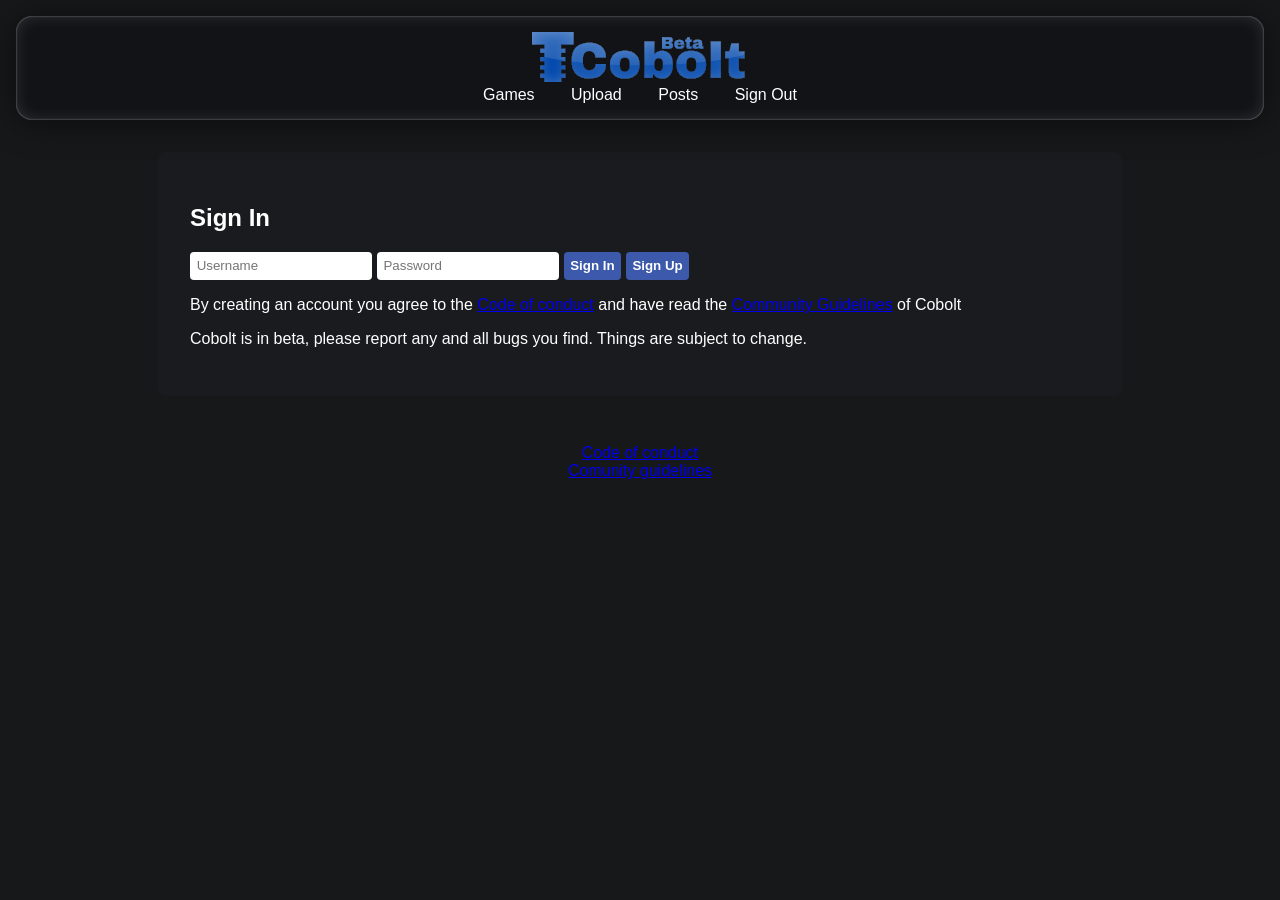
==== index.html @ b15310d8 "adding embed might make it look a bit less suspicious or something idk" ====
<!DOCTYPE html>
<html lang="en">
<head>
    <meta charset="UTF-8">
    <title>COBOLT</title>
    <meta name="viewport" content="width=device-width, initial-scale=1.0">
    <link rel="stylesheet" href="links.css">
    <link rel="stylesheet" href="css/style.css">
    <link rel="icon" type="image/png" href="Images/favicon-96x96.png?v=2" sizes="96x96" />
    <link rel="icon" type="image/svg+xml" href="Images/favicon.svg?v=2" />
    <link rel="shortcut icon" href="Images/favicon.ico?v=2" />
    <link rel="apple-touch-icon" sizes="180x180" href="Images/apple-touch-icon.png?v=2" />
    <meta name="apple-mobile-web-app-title" content="Cobolt" />
    <link rel="manifest" href="/site.webmanifest?v=2" />
    <!-- AWS Amplify script removed - we're using our own Flask server instead -->
    <!-- embed -->
    <meta content="Cobolt" property="og:title" />
    <meta content="Lorem Ipsum dolor sit amet." property="og:description" />
    <meta content="https://cobolt.github.io/" property="og:url" />
    <!-- ima go make a smaller version of the cobolt logo that isnt a ball rq -->
    <meta content="#0047AB" data-react-helmet="true" property="theme-color" />
    
    <style>
        /*
        archived, replaced with /css/style.css

        body { font-family: Arial, sans-serif; background: #23272a; color: #fff; margin: 0; }
        header { background: #181c20; padding: 1em; text-align: center; }
        footer { background: #181c20; padding: 1em; text-align: center; }
        nav a { color: #fff; margin: 0 1em; text-decoration: none; }
        .container { max-width: 900px; margin: 2em auto; background: #2c3136; padding: 2em; border-radius: 8px; }
        .game-list { display: flex; flex-wrap: wrap; gap: 1em; justify-content: center;}
        .game-card { background: #23272a; padding: 1em; border-radius: 6px; width: 160px; }
        .upload-form { margin-bottom: 2em; }
        input, button { padding: 0.5em; border-radius: 4px; border: none; }
        button { background: #3d59ab; color: #ffff; font-weight: bold; cursor: pointer; }
        .upload { position: absolute; left:42.5% }
        .games { position: absolute; left:36%; top: 13.7%; }
        .logout { position: absolute; left:50%; top:13.5% }
        */
    </style>
</head>
<body>
    <header>
        <img src="Images/aerocoboltbeta.svg" alt="COBOLT Logo" style="height: 50px;">
        <nav>
            <a href="#" onclick="showSection('games')">Games</a>
            <a href="#" onclick="showSection('upload')">Upload</a>
            <a href="#" onclick="showSection('posts')">Posts</a>
            <a href="#" onclick="signOut()">Sign Out</a>
        <!-- Made the divs so we can move the icons, else would break shit -->
        </nav>
    </header>
    <div class="container">
        <div id="auth-section">
            <h2>Sign In</h2>
            <input id="username" placeholder="Username" required/>
            <input id="password" type="password" placeholder="Password" required/>
            <button onclick="signIn()">Sign In</button>
            <button onclick="signUp()">Sign Up</button>
            <div id="auth-message"></div>
            <p>By creating an account you agree to the <a href="conduct.html">Code of conduct</a> and have read the <a href="guidelines.html">Community Guidelines</a> of Cobolt</p>
            <p>Cobolt is in beta, please report any and all bugs you find. Things are subject to change.</p>
        </div>
        <div id="games-section" style="display:none;">
            <h2>Games</h2>
            <div class="game-list" id="game-list"></div>
        </div>
        <div id="upload-section" style="display:none;">
            <h2>Upload Game</h2>
            <form class="upload-form" onsubmit="uploadGame(event)">
                <input id="game-title" placeholder="Game Title" required /><br><br>
                <input id="game-description" placeholder="Description (optional)" /><br><br>
                <h3>Game file</h3>
                <input id="game-file" type="file" accept=".zip,.tar,.gz,.7z" required /><br><br>
                <h3>Game image</h3>
                <p>Must be 1:1.</p>
                <input id="game-image" type="file" accept="image/*" /><br><br>
                <button type="submit">Upload</button>
            </form>
            <div id="upload-message"></div>
        </div>
        <div id="posts-section" style="display:none;">
            <h2>Posts</h2>
            <form class="upload-form" onsubmit="createPost(event)">
                <textarea id="post-content" placeholder="What's on your mind?" rows="3" style="width:100%;" required></textarea><br><br>
                <button type="submit">Post</button>
            </form>
            <div id="post-message"></div>
            <div id="post-list"></div>
        </div>
    </div>

    <script>
        const API_BASE = "https://cobolt-1-xmcq.gaur-alnilam.ts.net/";
        let authToken = null;
        let currentUsername = null;
        function showSection(section) {
            document.getElementById('games-section').style.display = section === 'games' ? '' : 'none';
            document.getElementById('upload-section').style.display = section === 'upload' ? '' : 'none';
            document.getElementById('posts-section').style.display = section === 'posts' ? '' : 'none';
        }
        async function signIn() {
            const username = document.getElementById('username').value;
            const password = document.getElementById('password').value;

            try {
                const response = await fetch(`${API_BASE}/api/login`, {
                    method: "POST",
                    headers: { "Content-Type": "application/json" },
                    body: JSON.stringify({ username, password })
                });

                const data = await response.json();

                if (!response.ok) {
                    document.getElementById('auth-message').innerText = data.error || 'Sign in failed.';
                    return;
                }

                authToken = data.token;
                currentUsername = data.username;

                document.getElementById('auth-section').style.display = 'none';
                showSection('games');
                loadGames();
                loadPosts();
            } catch (e) {
                document.getElementById('auth-message').innerText = 'Could not reach server: ' + e.message;
            }
        }

        async function signUp() {
            const username = document.getElementById('username').value;
            const password = document.getElementById('password').value;

            try {
                const response = await fetch(`${API_BASE}/api/register`, {
                    method: "POST",
                    headers: { "Content-Type": "application/json" },
                    body: JSON.stringify({ username, password })
                });
                const data = await response.json();

                if (!response.ok) {
                    document.getElementById('auth-message').innerText = data.error || 'Sign up failed.';
                    return;
                }

                document.getElementById('auth-message').innerText = 'Sign up successful. Please sign in.';
            } catch (e) {
                document.getElementById('auth-message').innerText = 'Could not reach server: ' + e.message;
            }
        }

        async function signOut() {
            if (authToken) {
                try {
                    await fetch(`${API_BASE}/api/logout`, {
                        method: "POST",
                        headers: { "Authorization": `Bearer ${authToken}` }
                    });
                } catch (e) {
                }
            }

            authToken = null;
            currentUsername = null;

            document.getElementById('auth-section').style.display = '';
            document.getElementById('games-section').style.display = 'none';
            document.getElementById('upload-section').style.display = 'none';
            document.getElementById('posts-section').style.display = 'none';
        }


        async function uploadGame(event) {
            event.preventDefault(); 

            const title = document.getElementById('game-title').value;
            const description = document.getElementById('game-description').value;
            const gameFile = document.getElementById('game-file').files[0];
            const imageFile = document.getElementById('game-image').files[0];

            if (!gameFile) {
                document.getElementById('upload-message').innerText = 'Please choose a game file.';
                return;
            }

            const formData = new FormData();
            formData.append("title", title);
            formData.append("description", description);
            formData.append("game_file", gameFile);
            if (imageFile) {
                formData.append("image_file", imageFile);
            }

            try {
                const response = await fetch(`${API_BASE}/api/games/upload`, {
                    method: "POST",
                    headers: {
                        "Authorization": `Bearer ${authToken}`
                    },
                    body: formData
                });
                const data = await response.json();

                if (!response.ok) {
                    document.getElementById('upload-message').innerText = data.error || 'Upload failed.';
                    return;
                }

                document.getElementById('upload-message').innerText = 'Game uploaded!';
                document.getElementById('game-title').value = '';
                document.getElementById('game-description').value = '';
                loadGames();
            } catch (e) {
                document.getElementById('upload-message').innerText = 'Could not reach server: ' + e.message;
            }
        }

        async function loadGames() {
            const gameList = document.getElementById('game-list');
            gameList.innerHTML = '';

            try {
                const response = await fetch(`${API_BASE}/api/games`);
                const games = await response.json();

                for (const game of games) {
                    const card = document.createElement('div');
                    card.className = 'game-card';

                    const imageTag = game.image_filename
                        ? `<img src="${API_BASE}/api/images/${game.image_filename}" alt="${game.title}">`
                        : '';

                    //card.innerHTML = `
                    //    ${imageTag}
                    //    <img class="capsule-gloss" src="Images/capsulegloss.svg"/>
                    //`;
                    card.innerHTML = `
                        <div class="game-capsule">
                            ${imageTag}
                            <img class="capsule-gloss" src="Images/capsulegloss.svg"/>
                        </div>
                        <h3>${game.title}</h3>
                        <p>${game.description || ''}</p>
                        <p style="color:#aaa;font-size:0.85em;">by ${game.username}</p>
                        <a href="${API_BASE}/api/games/${game.id}/download" style="color:#8ab4f8;">Download</a>
                    `;
                    gameList.appendChild(card);
                }
            } catch (e) {
                gameList.innerText = 'Could not load games: ' + e.message;
            }
        }

        async function createPost(event) {
            event.preventDefault();
            const content = document.getElementById('post-content').value.trim();
            if (!content) return;

            try {
                const response = await fetch(`${API_BASE}/api/posts`, {
                    method: "POST",
                    headers: {
                        "Content-Type": "application/json",
                        "Authorization": `Bearer ${authToken}`
                    },
                    body: JSON.stringify({ title: content.slice(0, 50), body: content })
                });
                const data = await response.json();

                if (!response.ok) {
                    document.getElementById('post-message').innerText = data.error || 'Post failed.';
                    return;
                }

                document.getElementById('post-content').value = '';
                document.getElementById('post-message').innerText = 'Post created!';
                loadPosts();
            } catch (e) {
                document.getElementById('post-message').innerText = 'Could not reach server: ' + e.message;
            }
        }

        async function loadPosts() {
            const postList = document.getElementById('post-list');
            postList.innerHTML = '';

            try {
                const response = await fetch(`${API_BASE}/api/posts`);
                const posts = await response.json();

                for (const post of posts) {
                    const div = document.createElement('div');
                    div.style.background = '#23272a';
                    div.style.margin = '1em 0';
                    div.style.padding = '1em';
                    div.style.borderRadius = '6px';
                    div.innerHTML = `<strong></strong> <span style="color:#aaa;font-size:0.9em;">${new Date(post.created_at).toLocaleString()}</span><br>`;
                    div.querySelector('strong').textContent = post.username || 'Anonymous';
                    div.append(post.body); 
                    postList.appendChild(div);
                }
            } catch (e) {
                postList.innerText = 'Could not load posts: ' + e.message;
            }
        }
    </script>
    <footer>
        <a href="conduct.html">Code of conduct</a><br>
        <a href="guidelines.html">Comunity guidelines</a>
    </footer>
</body>
</html>
---- css/style.css ----
:root {
    /* put variables here btw */
    --main-background-color: #16181a;
    --header-background-color: #10121699;
    --container-background-color: #191b1e;
    --game-card-background-color: #17181a; /* when we add game pages we wont need this one */

    --main-text-color: #fff;

    --main-button-color: #3d59ab;
}

/* general */
/* body */
body {
    font-family: Arial, sans-serif;
    background: var(--main-background-color);
    color: var(--main-text-color);
    margin: 0;
}

/* header */
header {
    background: var(--header-background-color);
    text-align: center;
    backdrop-filter: blur(4px);
    padding: 16px;
    margin: 16px;
    border-radius: 16px;
    box-shadow: 0px 0px 2px rgba(255, 255, 255, 0.5) inset, 0px 0px 16px rgba(255, 255, 255, 0.125) inset, 0px 2px 32px rgba(0, 0, 0, 0.5);

    position: sticky;
    top: 16px;
    z-index: 2;
}
nav a {
    color: var(--main-text-color);
    margin: 0 1em;
    text-decoration: none;
}

/* footer */
footer { padding: 1em; text-align: center; }

/* input */
input, button { padding: 0.5em; border-radius: 4px; border: none; }
button { background: var(--main-button-color); color: #ffff; font-weight: bold; cursor: pointer; }

/* pages */
/* common */
.container {
    max-width: 900px;
    margin: 2em auto;
    background: var(--container-background-color);
    padding: 2em;
    border-radius: 8px;
}

/* upload */
.upload-form {
    margin-bottom: 2em;
}

/* games */
.game-list {
    display: flex;
    flex-wrap: wrap;
    gap: 1em;
    justify-content: center;
}
.game-card {
    background: var(--game-card-background-color);
    padding: 1em;
    border-radius: 6px;
    width: 160px;
}

/* game branding */
/* capsule */
.game-capsule {
    position: relative;
    width: 1em;
    height: 1em;
    border-radius: 0.25em;
    font-size: 150px;
    margin: 4px;
    background-color: black;
    overflow: hidden;
}
.game-capsule img {
    width: inherit;
    position: absolute;
    border-radius: inherit;
}
.capsule-gloss {
    top: 0;
    box-shadow: 0px 0px 40px rgba(255, 255, 255, 0.3) inset;
}
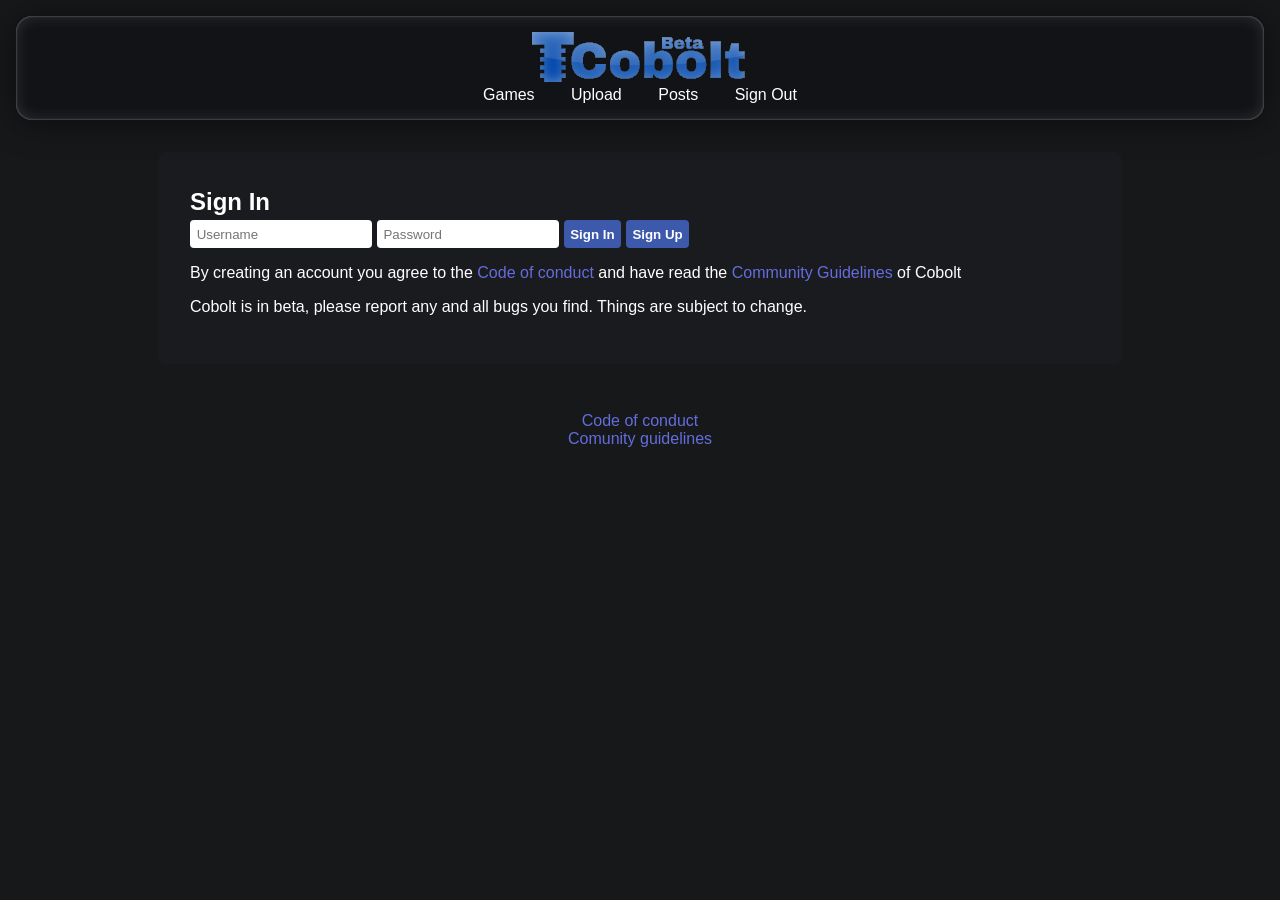
==== commit e8fc63a2: "Just icon dumping" ====
--- a/index.html
+++ b/index.html
@@ -4,20 +4,20 @@
     <meta charset="UTF-8">
     <title>COBOLT</title>
     <meta name="viewport" content="width=device-width, initial-scale=1.0">
-    <link rel="stylesheet" href="links.css">
+    <link rel="stylesheet" href="css/links.css">
     <link rel="stylesheet" href="css/style.css">
-    <link rel="icon" type="image/png" href="Images/favicon-96x96.png?v=2" sizes="96x96" />
-    <link rel="icon" type="image/svg+xml" href="Images/favicon.svg?v=2" />
-    <link rel="shortcut icon" href="Images/favicon.ico?v=2" />
-    <link rel="apple-touch-icon" sizes="180x180" href="Images/apple-touch-icon.png?v=2" />
+    <link rel="icon" type="image/png" href="Images/logos/favicon-96x96.png?v=2" sizes="96x96" />
+    <link rel="icon" type="image/svg+xml" href="Images/logos/faviconlogo.svg?v=2" />
+    <link rel="shortcut icon" href="Images/Embed%20Logo.png?v=2" />
+    <link rel="apple-touch-icon" sizes="180x180" href="Images/logos/apple-touch-icon.png?v=2" />
     <meta name="apple-mobile-web-app-title" content="Cobolt" />
     <link rel="manifest" href="/site.webmanifest?v=2" />
     <!-- AWS Amplify script removed - we're using our own Flask server instead -->
     <!-- embed -->
     <meta content="Cobolt" property="og:title" />
-    <meta content="Lorem Ipsum dolor sit amet." property="og:description" />
+    <meta content="Your platform, your games." property="og:description" />
     <meta content="https://cobolt.github.io/" property="og:url" />
-    <!-- ima go make a smaller version of the cobolt logo that isnt a ball rq -->
+    <meta content="https://cobotl.github.io/Images/Embed%20Logo.png" property="og:image" />
     <meta content="#0047AB" data-react-helmet="true" property="theme-color" />
     
     <style>
@@ -42,7 +42,7 @@
 </head>
 <body>
     <header>
-        <img src="Images/aerocoboltbeta.svg" alt="COBOLT Logo" style="height: 50px;">
+        <img src="Images/logos/aerocoboltbeta.svg" alt="COBOLT Logo" style="height: 50px;">
         <nav>
             <a href="#" onclick="showSection('games')">Games</a>
             <a href="#" onclick="showSection('upload')">Upload</a>
--- a/css/links.css
+++ b/css/links.css
@@ -0,0 +1,5 @@
+a {
+    text-decoration: none;
+    color: #656ddd;
+    cursor: pointer; 
+}
--- a/css/style.css
+++ b/css/style.css
@@ -46,6 +46,17 @@
 input, button { padding: 0.5em; border-radius: 4px; border: none; }
 button { background: var(--main-button-color); color: #ffff; font-weight: bold; cursor: pointer; }
 
+/* text */
+header h1 {
+    margin: 4px;
+}
+h2 {
+    margin: 4px 0;
+}
+h3 {
+    margin: 4px 0;
+}
+
 /* pages */
 /* common */
 .container {
@@ -91,8 +102,61 @@
     width: inherit;
     position: absolute;
     border-radius: inherit;
+    object-fit: cover;
 }
 .capsule-gloss {
     top: 0;
-    box-shadow: 0px 0px 40px rgba(255, 255, 255, 0.3) inset;
+    box-shadow: 0px 0px 40px rgba(255, 255, 255, 0.4) inset;
+    border-radius: inherit;
 }
+
+/* profiles */
+.behind_navbar {
+    position: absolute;
+    top: 0px;
+    width: 100%;
+    height: 100%;
+}
+
+.profile_pfp {
+    overflow: hidden;
+    border-radius: 50%;
+    width: 128px;
+    height: 128px;
+    display: inline-block;
+    left: 64px;
+    top: -64px;
+    position: relative;
+}
+
+.profile_pfp img {
+    width: 100%;
+    height: 100%;
+    position: absolute;
+}
+.banner_header_area {
+    left: 64px;
+    top: -64px;
+    float: left;
+}
+.banner_info_area {
+    float: right;
+    left: 84px;
+    top: -64px;
+    position: relative;
+}
+
+.banner_area {
+    width: 100%;
+    height: calc(15vw + 256px);
+}
+.banner_container {
+    width: 100%;
+    height: 100%;
+}
+.banner {
+    width: 100%;
+    height: 100%;
+    object-fit: cover;
+    object-position: 50% 40%
+}
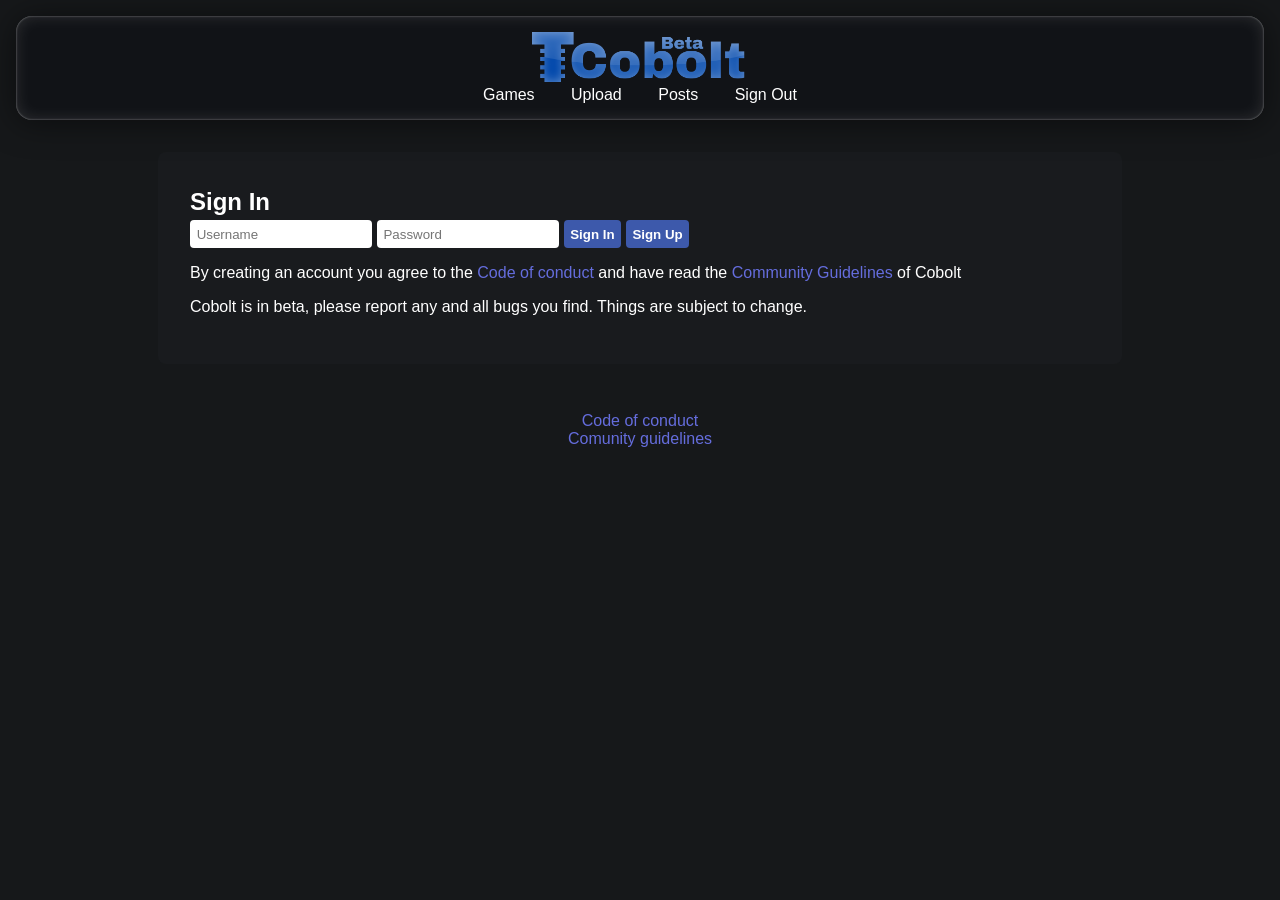
==== commit 7bf22402: "Add files via upload" ====
--- a/index.html
+++ b/index.html
@@ -42,7 +42,7 @@
 </head>
 <body>
     <header>
-        <img src="Images/logos/aerocoboltbeta.svg" alt="COBOLT Logo" style="height: 50px;">
+        <img src="Images/logos/aerocoboltbeta.png" alt="COBOLT Logo" style="height: 50px;">
         <nav>
             <a href="#" onclick="showSection('games')">Games</a>
             <a href="#" onclick="showSection('upload')">Upload</a>
--- a/css/style.css
+++ b/css/style.css
@@ -8,7 +8,10 @@
     --main-text-color: #fff;
 
     --main-button-color: #3d59ab;
-}
+
+    --cobalt-blue: #0047ab;
+}
+/* to do: clean up a bit and make mobile friendly */
 
 /* general */
 /* body */
@@ -111,12 +114,6 @@
 }
 
 /* profiles */
-.behind_navbar {
-    position: absolute;
-    top: 0px;
-    width: 100%;
-    height: 100%;
-}
 
 .profile_pfp {
     overflow: hidden;
@@ -124,14 +121,14 @@
     width: 128px;
     height: 128px;
     display: inline-block;
-    left: 64px;
-    top: -64px;
-    position: relative;
+    left: 48px;
+    top: calc((15vw + 256px) + -64px);
+    position: absolute;
 }
 
 .profile_pfp img {
-    width: 100%;
-    height: 100%;
+    width: inherit;
+    height: inherit;
     position: absolute;
 }
 .banner_header_area {
@@ -141,22 +138,66 @@
 }
 .banner_info_area {
     float: right;
-    left: 84px;
-    top: -64px;
-    position: relative;
+    left: 192px;
+    top: calc((15vw + 256px) + -64px);
+    position: absolute;
+}
+
+.handle p {
+    display: inline;
 }
 
 .banner_area {
     width: 100%;
+    height: calc(15vw + 128px);
+}
+.banner {
+    position: absolute;
+    top: 0px;
+    width: 100%;
     height: calc(15vw + 256px);
 }
-.banner_container {
-    width: 100%;
-    height: 100%;
-}
-.banner {
+.banner img {
     width: 100%;
     height: 100%;
     object-fit: cover;
-    object-position: 50% 40%
-}
+    object-position: 50% 40%;
+}
+.banner_shadow {
+    position: absolute;
+    width: 100%;
+    height: calc(15vw + 256px);
+    top: 0;
+    background: linear-gradient(0deg, rgba(0, 0, 0, 0.5), rgba(0, 0, 0, 0));
+}
+
+.post_container {
+    position: relative;
+}
+
+
+.gloss_container {
+    max-width: 900px;
+    margin: 2em auto;
+    background: var(--container-background-color);
+    padding: 1em;
+    border-radius: 24px;
+    position: relative;
+    overflow: hidden;
+
+    box-shadow: 0px 0px 24px rgba(255, 255, 255, 0.25) inset, 0px -2px 24px rgba(255, 255, 255, 0.25) inset, 0px 2px 16px rgba(0, 0, 0, 0.5);
+}
+
+.gloss_container::before {
+    content: "";
+    display: block;
+    position: absolute;
+    top: 0;
+    left: 8px;
+    width: calc(100% - 16px);
+    height: 24px;
+
+    border-radius: 16px;
+
+    background: linear-gradient(0deg, rgba(255, 255, 255, 0.075), rgba(255, 255, 255, 0.1));
+}
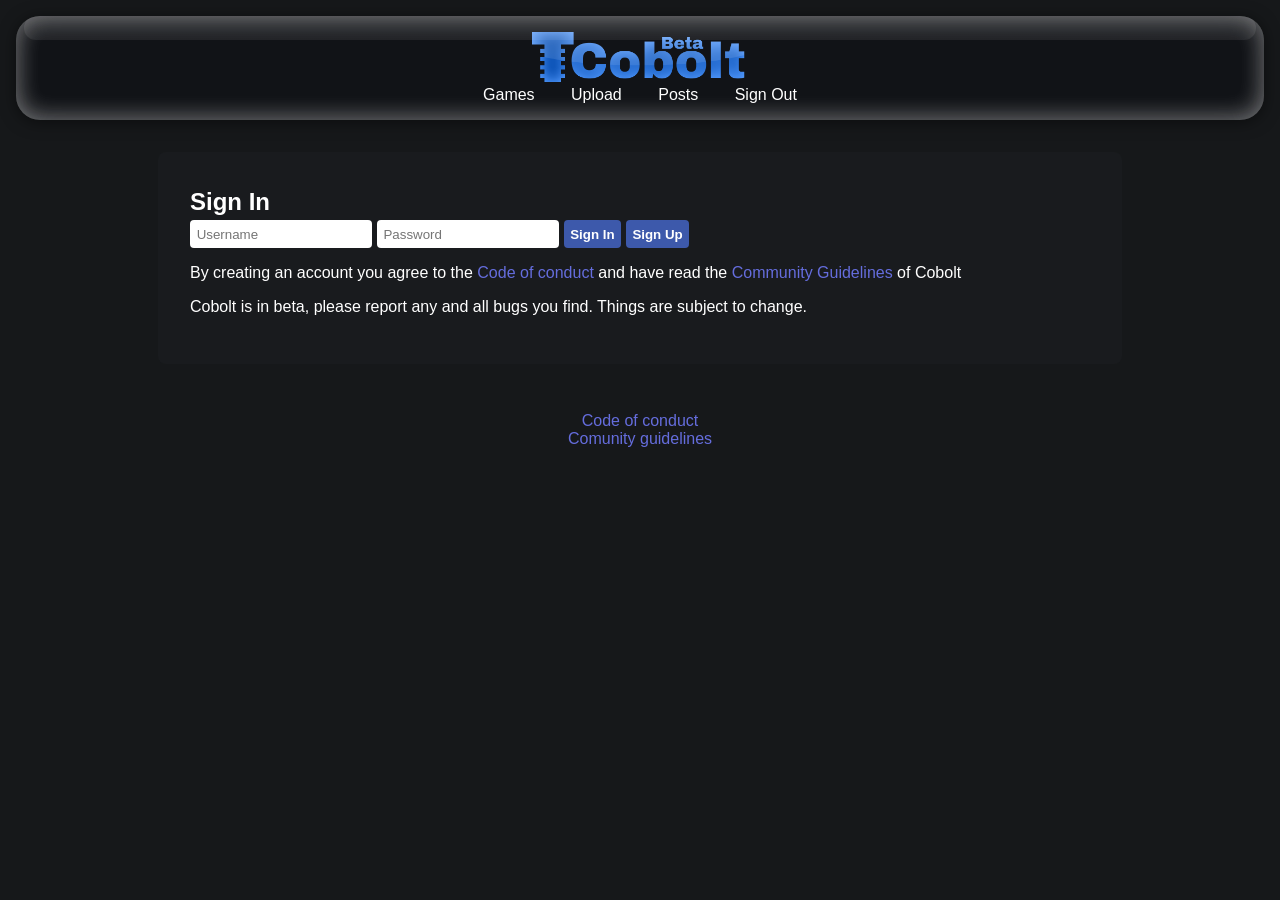
==== commit e5f8991d: "Add files via upload" ====
--- a/index.html
+++ b/index.html
@@ -2,7 +2,7 @@
 <html lang="en">
 <head>
     <meta charset="UTF-8">
-    <title>COBOLT</title>
+    <title>Cobolt</title>
     <meta name="viewport" content="width=device-width, initial-scale=1.0">
     <link rel="stylesheet" href="css/links.css">
     <link rel="stylesheet" href="css/style.css">
@@ -19,7 +19,7 @@
     <meta content="https://cobolt.github.io/" property="og:url" />
     <meta content="https://cobotl.github.io/Images/Embed%20Logo.png" property="og:image" />
     <meta content="#0047AB" data-react-helmet="true" property="theme-color" />
-    
+    <script src="/Scripts/session.js"></script>
     <style>
         /*
         archived, replaced with /css/style.css
@@ -41,7 +41,7 @@
     </style>
 </head>
 <body>
-    <header>
+    <header class="gloss_container">
         <img src="Images/logos/aerocoboltbeta.png" alt="COBOLT Logo" style="height: 50px;">
         <nav>
             <a href="#" onclick="showSection('games')">Games</a>
@@ -92,10 +92,9 @@
     </div>
 
     <script>
-        const API_BASE = "https://cobolt-1-xmcq.gaur-alnilam.ts.net/";
-        let authToken = null;
-        let currentUsername = null;
+        const API_BASE = "https://cobolt-1-xmcq.gaur-alnilam.ts.net";
         function showSection(section) {
+            document.getElementById('auth-section').style.display = section === 'auth' ? '' : 'none';
             document.getElementById('games-section').style.display = section === 'games' ? '' : 'none';
             document.getElementById('upload-section').style.display = section === 'upload' ? '' : 'none';
             document.getElementById('posts-section').style.display = section === 'posts' ? '' : 'none';
@@ -120,6 +119,7 @@
 
                 authToken = data.token;
                 currentUsername = data.username;
+                saveSession();
 
                 document.getElementById('auth-section').style.display = 'none';
                 showSection('games');
@@ -166,6 +166,7 @@
 
             authToken = null;
             currentUsername = null;
+            clearSession();
 
             document.getElementById('auth-section').style.display = '';
             document.getElementById('games-section').style.display = 'none';
@@ -205,6 +206,8 @@
                 });
                 const data = await response.json();
 
+                if (response.status === 401) { signOut(); document.getElementById('auth-message').innerText = 'Session expired. Sign in again.'; return; }
+
                 if (!response.ok) {
                     document.getElementById('upload-message').innerText = data.error || 'Upload failed.';
                     return;
@@ -231,24 +234,32 @@
                     const card = document.createElement('div');
                     card.className = 'game-card';
 
-                    const imageTag = game.image_filename
-                        ? `<img src="${API_BASE}/api/images/${game.image_filename}" alt="${game.title}">`
-                        : '';
-
-                    //card.innerHTML = `
-                    //    ${imageTag}
-                    //    <img class="capsule-gloss" src="Images/capsulegloss.svg"/>
-                    //`;
-                    card.innerHTML = `
-                        <div class="game-capsule">
-                            ${imageTag}
-                            <img class="capsule-gloss" src="Images/capsulegloss.svg"/>
-                        </div>
-                        <h3>${game.title}</h3>
-                        <p>${game.description || ''}</p>
-                        <p style="color:#aaa;font-size:0.85em;">by ${game.username}</p>
-                        <a href="${API_BASE}/api/games/${game.id}/download" style="color:#8ab4f8;">Download</a>
-                    `;
+                    const capsule = document.createElement('div');
+                    capsule.className = 'game-capsule';
+                    if (game.image_filename) {
+                        const img = document.createElement('img');
+                        img.src = `${API_BASE}/api/images/${encodeURIComponent(game.image_filename)}`;
+                        img.alt = game.title;
+                        capsule.appendChild(img);
+                    }
+                    const gloss = document.createElement('img');
+                    gloss.className = 'capsule-gloss';
+                    gloss.src = 'Images/capsulegloss.svg';
+                    capsule.appendChild(gloss);
+
+                    const title = document.createElement('h3');
+                    title.textContent = game.title;
+                    const desc = document.createElement('p');
+                    desc.textContent = game.description || '';
+                    const by = document.createElement('p');
+                    by.style.cssText = 'color:#aaa;font-size:0.85em;';
+                    by.textContent = 'by ' + game.username;
+                    const dl = document.createElement('a');
+                    dl.href = `${API_BASE}/api/games/${encodeURIComponent(game.id)}/download`;
+                    dl.style.color = '#8ab4f8';
+                    dl.textContent = 'Download';
+
+                    card.append(capsule, title, desc, by, dl);
                     gameList.appendChild(card);
                 }
             } catch (e) {
@@ -271,6 +282,8 @@
                     body: JSON.stringify({ title: content.slice(0, 50), body: content })
                 });
                 const data = await response.json();
+
+                if (response.status === 401) { signOut(); document.getElementById('auth-message').innerText = 'Session expired. Sign in again.'; return; }
 
                 if (!response.ok) {
                     document.getElementById('post-message').innerText = data.error || 'Post failed.';
@@ -308,6 +321,14 @@
                 postList.innerText = 'Could not load posts: ' + e.message;
             }
         }
+
+        loadSession();
+        if (authToken) {
+            document.getElementById('auth-section').style.display = 'none';
+            showSection('games');
+            loadGames();
+            loadPosts();
+        }
     </script>
     <footer>
         <a href="conduct.html">Code of conduct</a><br>
--- a/css/style.css
+++ b/css/style.css
@@ -171,18 +171,15 @@
     background: linear-gradient(0deg, rgba(0, 0, 0, 0.5), rgba(0, 0, 0, 0));
 }
 
+background: var(--container-background-color);
 .post_container {
     position: relative;
 }
 
 
 .gloss_container {
-    max-width: 900px;
-    margin: 2em auto;
-    background: var(--container-background-color);
     padding: 1em;
     border-radius: 24px;
-    position: relative;
     overflow: hidden;
 
     box-shadow: 0px 0px 24px rgba(255, 255, 255, 0.25) inset, 0px -2px 24px rgba(255, 255, 255, 0.25) inset, 0px 2px 16px rgba(0, 0, 0, 0.5);
@@ -201,3 +198,19 @@
 
     background: linear-gradient(0deg, rgba(255, 255, 255, 0.075), rgba(255, 255, 255, 0.1));
 }
+
+/* properties */
+.pos_relat {
+    position: relative;
+}
+
+/* width */
+.maxw900 {
+    max-width: 900px;
+    margin: 2em auto;
+}
+
+/* bg colors */
+.bgcol_contain {
+    background: var(--container-background-color);
+}
